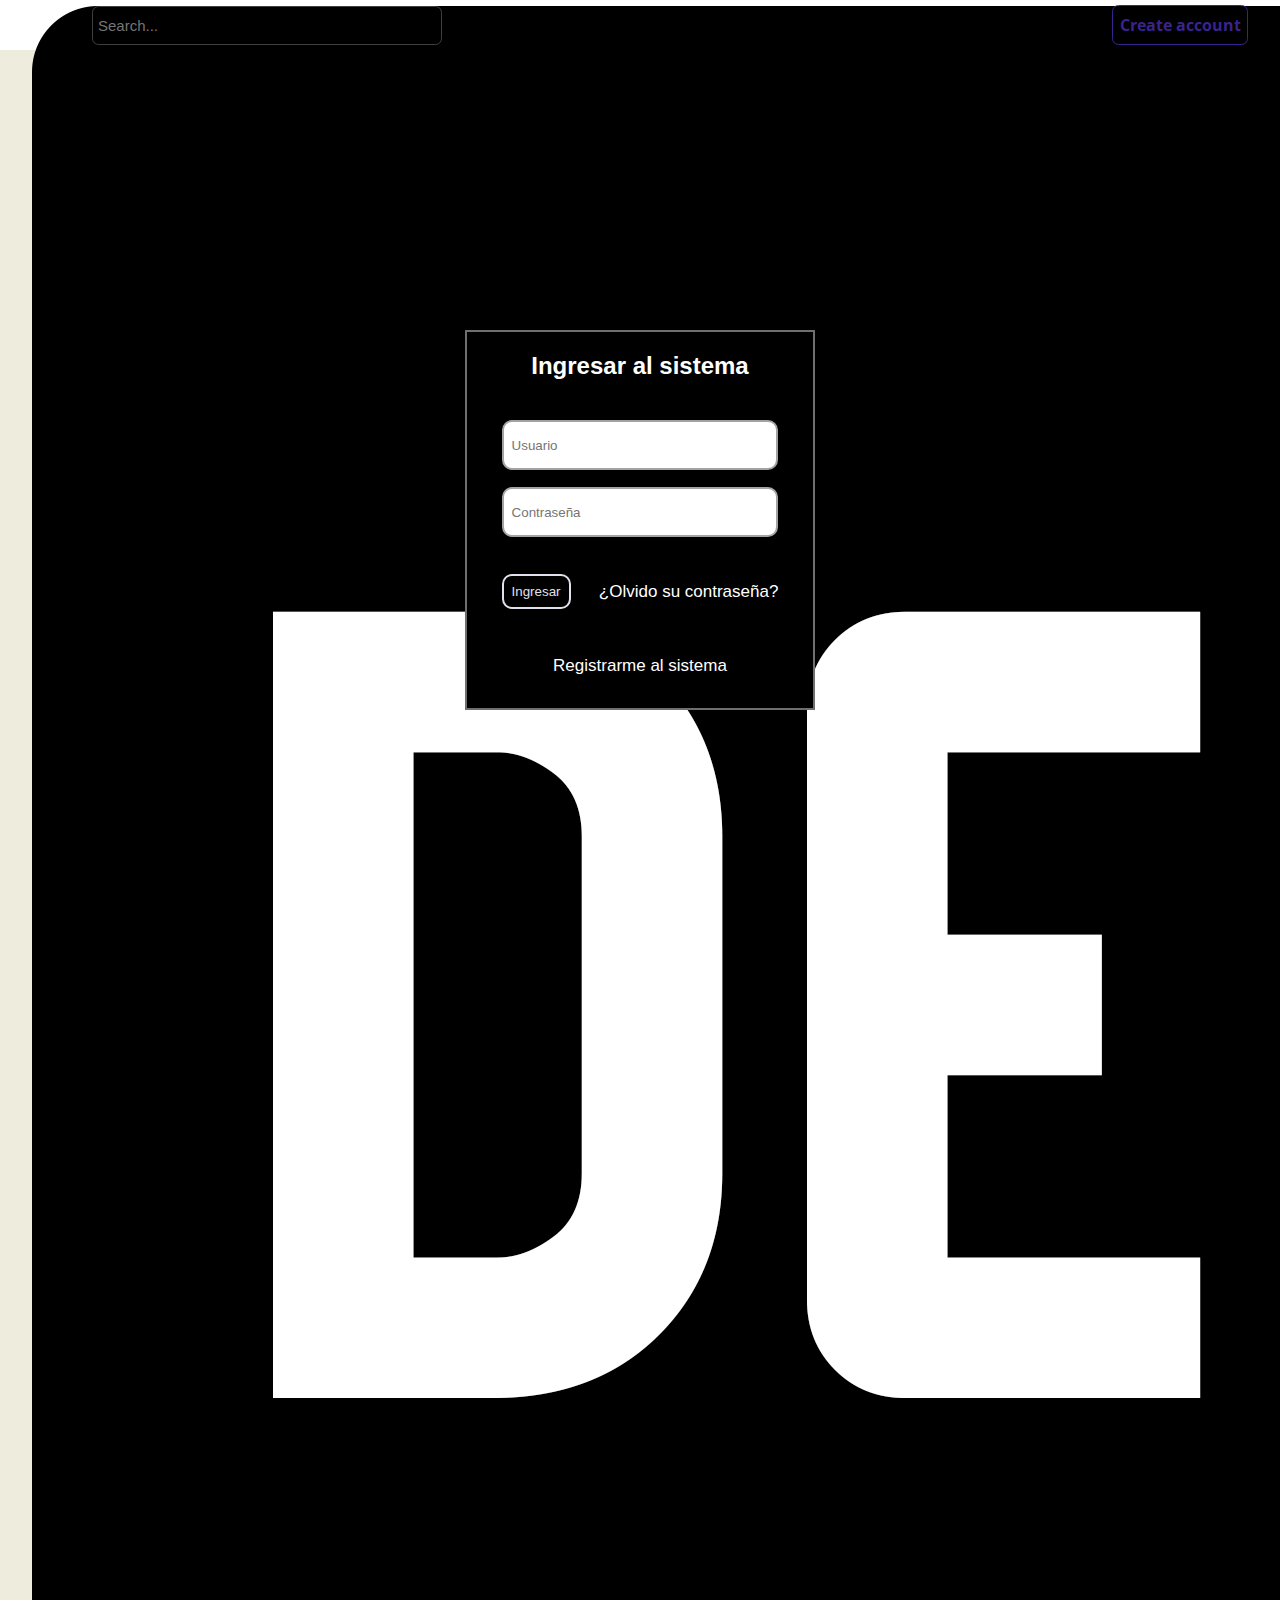
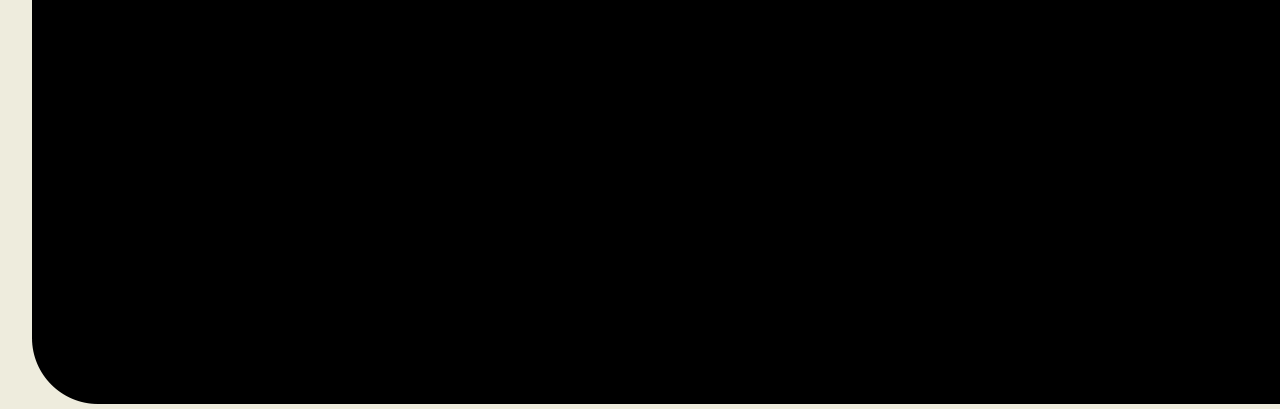
==== Pagina_copia_de_DEV-TO/login/login.html @ 30f9fb93 "3" ====
<!DOCTYPE html>
<html lang="en">
<head>
    <meta charset="UTF-8">
    <meta name="viewport" content="width=device-width, initial-scale=1.0">
    <title>Login</title>
    <link rel="stylesheet" href="style.css">
    <link rel="stylesheet" href="https://cdnjs.cloudflare.com/ajax/libs/font-awesome/6.4.2/css/all.min.css"
    integrity="sha512-z3gLpd7yknf1YoNbCzqRKc4qyor8gaKU1qmn+CShxbuBusANI9QpRohGBreCFkKxLhei6S9CQXFEbbKuqLg0DA=="
    crossorigin="anonymous" referrerpolicy="no-referrer" />
</head>
<body>
   <header class="Header">
        <div class="Header__Box">
            <div class="Header__Nav-icon">
                <i class="fa fa-navicon Header__Hamburguer"></i>
                <a href="../Deskopt/index.html" class="Header__Icon"> <img src="recurso 1.png" alt="Image_icon"> </a>
                <form action="https://www.google.com/search" method="get" target="_blank" class="Header__Search">
                    <input type="text" name="q" placeholder="Search..." class="Header__Navbar">
                    <!-- <button type="submit" class="Header__Button"><img src="recurso search.png" alt="Image_search"></button> -->
                    <button type="submit" class="fa fa-search Header__Button"></button>
                </form>
            </div>    
            <div class="Header__Box--edit">
                <form action="https://www.google.com/search" method="get" target="_blank" class="Header__Search--edit">
                    <input type="text" name="q" placeholder="Search..." class="Header__Navbar--edit">
                    <!-- <button type="submit" class="Header__Button"><img src="recurso search.png" alt="Image_search"></button> -->
                    <button type="submit" class="fa fa-search Header__Button--edit"></button>
                </form>
                <a href="index.html" class="Header__Login">Log in</a>
                <a href="#" class="Header__Register">Create account</a> 
            </div>
        </div>
           
    </header>
    <main class="Contenedor  Contenedor--login">
        <section class="Contenedor__Caja  Contenedor__Caja--login">
            <h2 class="Contenedor__Titulo  Contenedor__Titulo--login ">Ingresar al sistema</h2>
            <form class="Contenedor__Formato " action="/enviar_formulario" method="post">
                <input class="Contenedor__input" type="text" id="usuario" name="usuario" required  placeholder="Usuario"><br>
                <input class="Contenedor__input" type="password" id="contraseña" name="contraseña" required  placeholder="Contraseña"><br>
                <div class="Contenedor__Botones_inferiores  Contenedor__Botones_inferiores--login">
                    <button class="Contenedor__Boton_izquierda">
                        <a href="#" class="Contenedor__Validar  Contenedor__Validar--login">Ingresar</a>
                    </button>
                    <a href="#" class="Contenedor__Boton_derecho  Contenedor__Boton_derecho--login">¿Olvido su contraseña?</a>
                </div>
                <p class=" Contenedor__Rayas">----------------------------------------</p>
                <a href="#" class=" Contenedor__Boton_derecho  Contenedor__Boton_final">Registrarme al sistema</a>
            </form>
        </section>
    </main>
</body>
</html>
---- Pagina_copia_de_DEV-TO/login/style.css ----
@import url('https://fonts.googleapis.com/css?family=Open+Sans');
* {
    box-sizing: border-box;
    margin: 0;
    padding: 0;
}
:root {
    --color-1: rgb(0, 0, 0);
    --color-2: #4c4747;
    --color-3: rgb(255, 255, 255);
    --color-4: #a3a3a3;
    --color-5: #a29ad9;
    --color-6: #a3a3a3ad;
    --color-7: #ffffff;
    --color-8: #e2e0ec;
    --color-9: #a3a3a3;

    --font-open-sans: "Open Sans", sans-serif;
    --radius_1: 5px;
    --radius: 0.4rem;
    --bg-gray: #404040;
    --color-gray-suave:#c6b9b9;
    --color-white: #ffffff;
    --color-black: black;
    --color-beisge:  #eeecdd;
    --color-botons:  #3c74da;
    --primary:#3a238e;
    --color-hover: #7f6dc1;
    --color-transparent: transparent;
    --size-0-02: 0.2rem;
    --size-0-75: 0.75rem;
    --size-1: 1rem;
    --size_1-3: 1.3rem;
    --size-1-5: 1.5rem;
    --size-2: 2rem;
}

body{
    font-family: var(--font-open-sans);
    background: var(--color-beisge);
}

/* Encabezado */
.Header{
    height: 50px;
    width: 100%;
    margin-bottom: 20px;
    display: flex;
    justify-content: center;
    align-items: center;
    background: var(--color-white);
}
.Header__Box{
    width: 65%;
    display: flex;
    justify-content: space-between;
    align-items: center;
}
.Header__Hamburguer{
    display: none;
    position: absolute;
    color: transparent;
}
.Header__Nav-icon{
    display: flex;
}
.Header__Icon{
    height: 35px;    
    width: 40px;
    border-radius: var(--radius);
    cursor: pointer;
}

.Header__Search{
    width: 350px;
    background: var(--color-transparent);
    display: flex;
    align-items: center;
    margin-left: 20px;
    border-radius: var(--radius);
    border: 1px solid var(--bg-gray);
}
.Header__Search--edit, .Header__Navbar--edit, .Header__Button--edit{
    display: none;
}
.Header__Navbar{
    background: var(--color-transparent);
    border: 0;
    outline: none;
    font-size: 15px;
    height: 37px;
    width: 100%;
    padding-left: 5px;
    color: var(--color-white);
}
.Header__Box--edit{
    display: flex;
    align-items: center;
}
.Header__Button{
    font-size: 1.5rem;
    color: var(--color-black);
    cursor: pointer;
    margin-right: 10px;
    background: transparent;
    border: 0;
}

.Header__Login{
    color: var(--color-gray);
    height: 40px;
    text-decoration: none;
    margin-right: 10px;
    font-size: 20px;
    padding: 10px;
    border-radius: var(--size-05);
    display: flex;
    align-items: center;
    justify-content: center;
}
.Header__Login:hover{
    border: var(--primary) solid 1px;
    color: var(--primary);
}
.Header__Register{
    color: var(--primary);
    display: flex ;
    align-items: center;
    justify-content: center;
    padding: var(--radius);
    border: 1px solid var(--primary);
    border-radius: var(--radius);
    text-decoration: none;
    font-weight: bold;
    height: 40px;
}
.Header__Register:hover{
    background: var(--primary);
    color: var(--color-beisge);
}

/* Pagina register */

.Contenedor{
    display: flex;
    justify-content: center;
    align-items: center;
    height: 400px;
    font-family: Arial, Helvetica, sans-serif;
}
.Contenedor__Caja{
    width: 400px;
    height: 580px;
    background: var(--color-1);
    border: var(--color-6) solid 2px;
}

.Contenedor__Titulo{
    display: flex;
    justify-content: center;
    margin-top: 40px;
    color:var(--color-7);
}
.Contenedor__Formato{
    display: flex;
    flex-direction: column;
    width: 80%;
    justify-content: center;
    margin: auto;
    margin-top: 30px;
    font-size: 15px;
    
}
.Contenedor__input{
    border: var(--color-4) solid 2px;
    border-radius: 10px;
    height: 50px;
    margin-top: px;
    padding-left: 8px;
}
.Contenedor__Botones_inferiores{
    display: flex;
    justify-content: space-between;
    margin-top: 8px;
}
.Contenedor__Boton_izquierda{
    background: var(--color-1);
    padding: 8px;
    border: solid var(--color-8) 2px;
    border-radius: 10px;
}
.Contenedor__Validar{
    text-decoration: none;
    color: var(--color-8) ;
}
.Contenedor__Boton_derecho{
    text-decoration: none;
    display: flex;
    align-items: center;
    font-size: 17px;
    color: var(--color-9);
}

/* Pagina Login */
.Contenedor--login{
    display: flex;
    justify-content: center;
    align-items: center;
    height: 900px;
    font-family: Arial, Helvetica, sans-serif;
}
.Contenedor__Caja--login{
    width: 350px;
    height: 380px;
    background: var(--color-1);
    border: var(--color-6) solid 2px;
}
.Contenedor__Titulo--login{
    display: flex;
    justify-content: center;
    margin-top: 20px;
    margin-bottom: 40px;
    color:var(--color-7);
}
.Contenedor__Botones_inferiores--login{
    display: flex;
    justify-content: space-between;
    margin-top: 20px;
}

.Contenedor__Validar--login{
    text-decoration: none;
}
.Contenedor__Boton_derecho--login{
    color: var(--color-7);
}
.Contenedor__Rayas{
    display: flex;
    justify-content: center;
    margin-top: 20px;
    text-decoration: none   
}
.Contenedor__Boton_final{
    display: flex;
    justify-content: center;
    color: var(--color-7);
    margin-top: 10px;
}
/* Contenido pagina olvido su contraseña */
.Contenedor__Caja--recuperar{
    height: 260px;
}
.Contenedor__Titulo--recuperar{
    margin-top: 45px;
}




@media (max-width: 1800px){
    .Header__Box{
        width: 70%;
    }
}
@media (max-width: 1700px){
    .Header__Box{
        width: 75%;
    }
}
@media (max-width: 1600px){
    .Header__Box{
        width: 80%;
    }
}
@media (max-width: 1500px){
    .Header__Box{
        width: 85%;
    }
}
@media (max-width: 1400px){
    .Header__Box{
        width: 90%;
    }
}
@media (max-width: 1300px){
    .Header__Box{
        width: 95%;
    }
}
@media (max-width: 1030px) {
    .Header__Box{
        width: 98%;
    }
  }


@media(max-width:750px){
    .Header__Login, .Header__Navbar, .Header__Search, aside,  .Header__Search--edit {
        display: none;
    }
    .Header__Hamburguer{
        display: block;
        font-size: var(--size-0-75);
        color: var(--color-black);
        position: relative;
        top: 5px;
        margin-left:10px;
        margin-right:20px;
    }
    .Header__Box--edit{
        display: flex;
    }
    .Header__Search--edit {
        display: flex;
        border: 0;
    }
    .Header__Button--edit{
        background: transparent;
        border: 0;
        margin-right: 10px;
    }
}
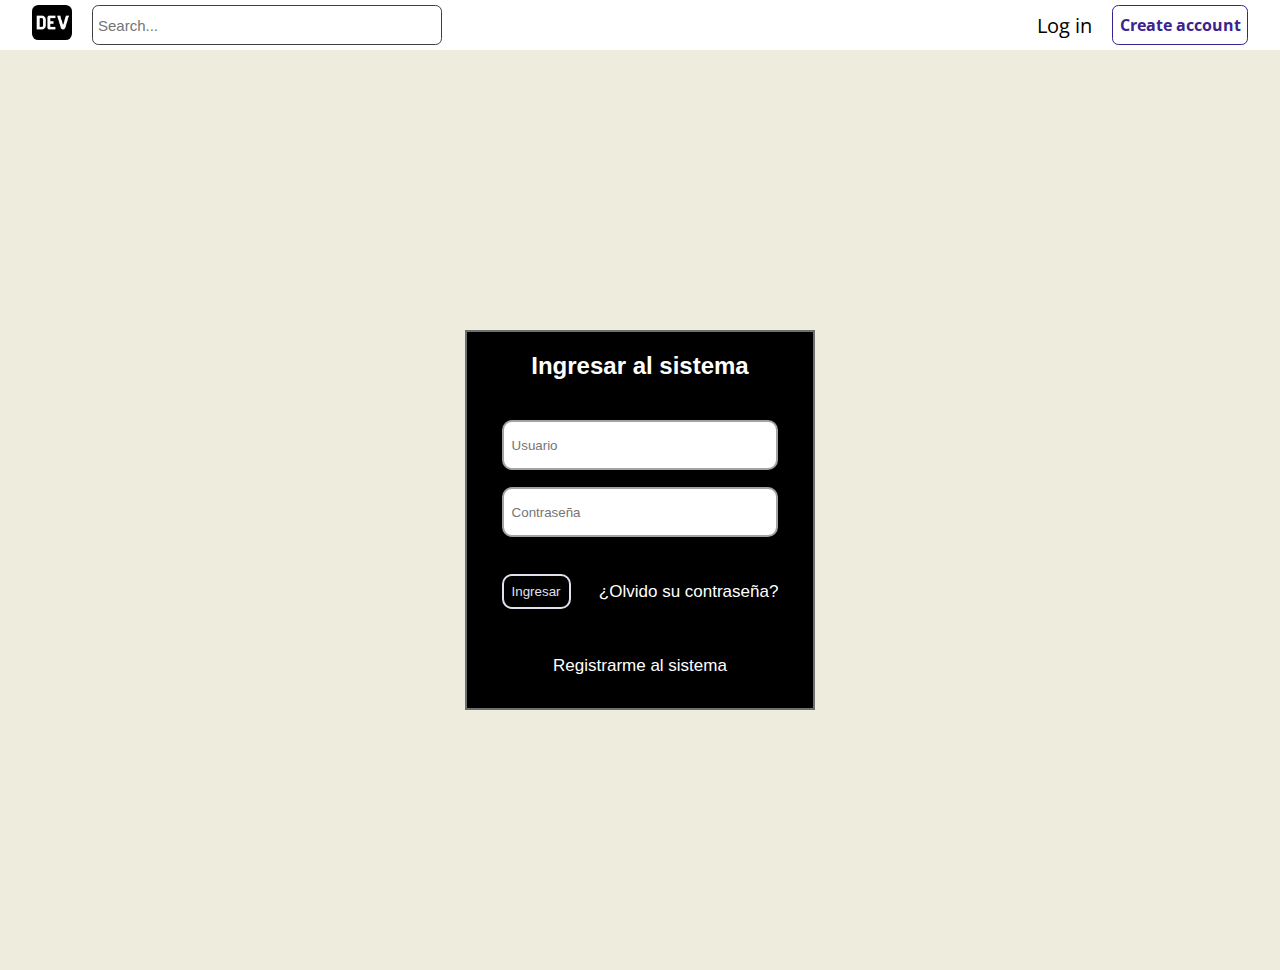
==== commit 598f324e: "2" ====
--- a/Pagina_copia_de_DEV-TO/login/login.html
+++ b/Pagina_copia_de_DEV-TO/login/login.html
@@ -27,7 +27,7 @@
                     <!-- <button type="submit" class="Header__Button"><img src="recurso search.png" alt="Image_search"></button> -->
                     <button type="submit" class="fa fa-search Header__Button--edit"></button>
                 </form>
-                <a href="index.html" class="Header__Login">Log in</a>
+                <a href="#" class="Header__Login">Log in</a>
                 <a href="#" class="Header__Register">Create account</a> 
             </div>
         </div>
@@ -43,7 +43,7 @@
                     <button class="Contenedor__Boton_izquierda">
                         <a href="#" class="Contenedor__Validar  Contenedor__Validar--login">Ingresar</a>
                     </button>
-                    <a href="#" class="Contenedor__Boton_derecho  Contenedor__Boton_derecho--login">¿Olvido su contraseña?</a>
+                    <a href="olvido_contraseña.html" class="Contenedor__Boton_derecho  Contenedor__Boton_derecho--login">¿Olvido su contraseña?</a>
                 </div>
                 <p class=" Contenedor__Rayas">----------------------------------------</p>
                 <a href="#" class=" Contenedor__Boton_derecho  Contenedor__Boton_final">Registrarme al sistema</a>
--- a/Pagina_copia_de_DEV-TO/login/style.css
+++ b/Pagina_copia_de_DEV-TO/login/style.css
@@ -64,7 +64,7 @@
 .Header__Nav-icon{
     display: flex;
 }
-.Header__Icon{
+.Header__Icon img{
     height: 35px;    
     width: 40px;
     border-radius: var(--radius);
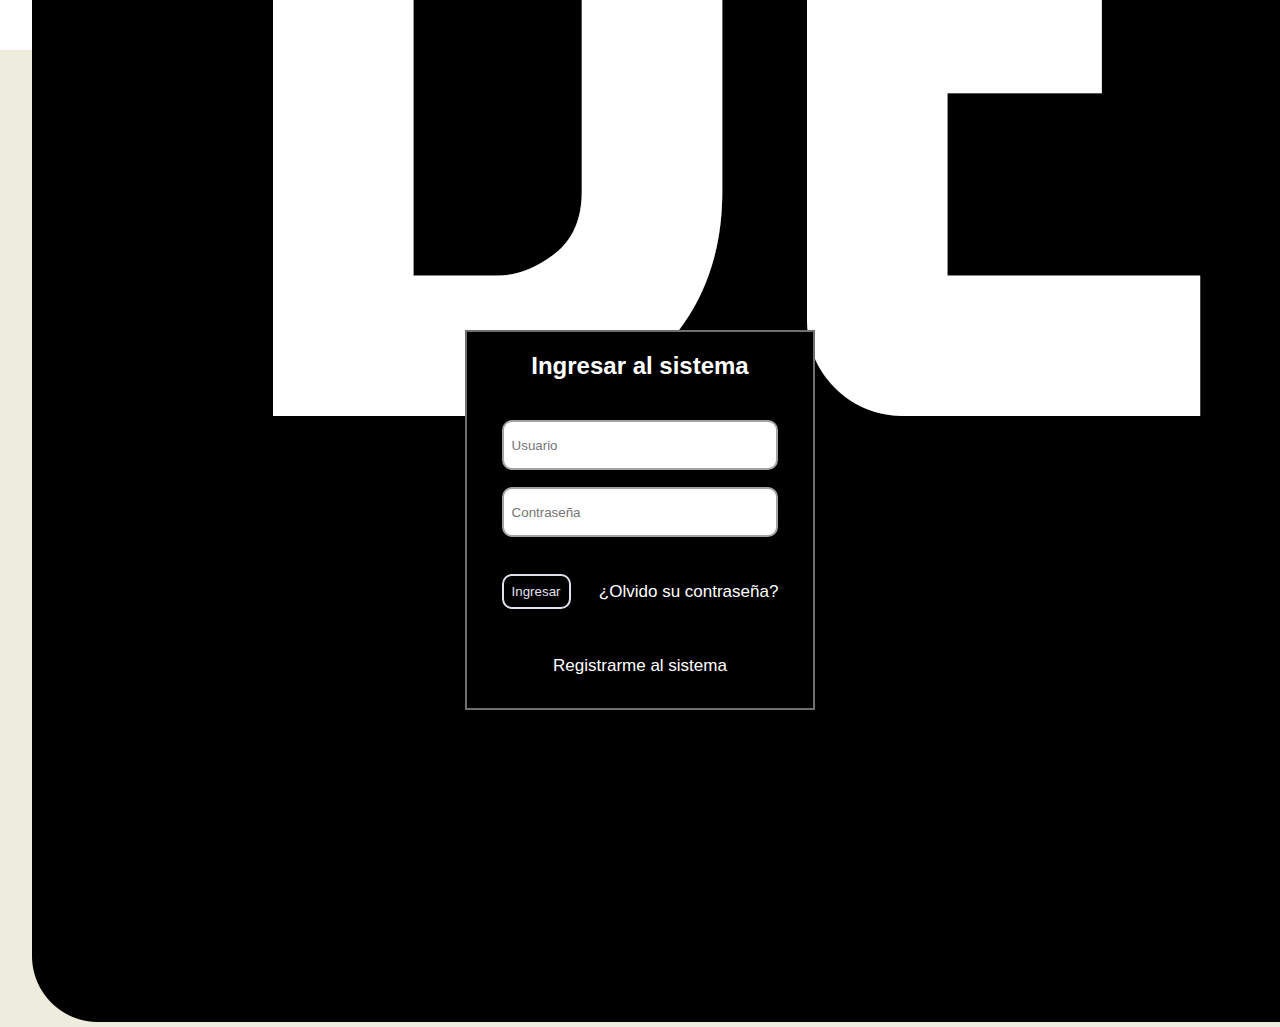
==== commit a1b141a7: "1" ====
--- a/Pagina_copia_de_DEV-TO/login/login.html
+++ b/Pagina_copia_de_DEV-TO/login/login.html
@@ -14,7 +14,7 @@
         <div class="Header__Box">
             <div class="Header__Nav-icon">
                 <i class="fa fa-navicon Header__Hamburguer"></i>
-                <a href="../Deskopt/index.html" class="Header__Icon"> <img src="recurso 1.png" alt="Image_icon"> </a>
+                <a href="../Deskopt/index.html" > <img src="recurso 1.png" alt="Image_icon" class="Header__Icon"> </a>
                 <form action="https://www.google.com/search" method="get" target="_blank" class="Header__Search">
                     <input type="text" name="q" placeholder="Search..." class="Header__Navbar">
                     <!-- <button type="submit" class="Header__Button"><img src="recurso search.png" alt="Image_search"></button> -->
@@ -27,7 +27,7 @@
                     <!-- <button type="submit" class="Header__Button"><img src="recurso search.png" alt="Image_search"></button> -->
                     <button type="submit" class="fa fa-search Header__Button--edit"></button>
                 </form>
-                <a href="#" class="Header__Login">Log in</a>
+                <a href="login.html" class="Header__Login">Log in</a>
                 <a href="#" class="Header__Register">Create account</a> 
             </div>
         </div>
@@ -43,7 +43,7 @@
                     <button class="Contenedor__Boton_izquierda">
                         <a href="#" class="Contenedor__Validar  Contenedor__Validar--login">Ingresar</a>
                     </button>
-                    <a href="olvido_contraseña.html" class="Contenedor__Boton_derecho  Contenedor__Boton_derecho--login">¿Olvido su contraseña?</a>
+                    <a href="#" class="Contenedor__Boton_derecho  Contenedor__Boton_derecho--login">¿Olvido su contraseña?</a>
                 </div>
                 <p class=" Contenedor__Rayas">----------------------------------------</p>
                 <a href="#" class=" Contenedor__Boton_derecho  Contenedor__Boton_final">Registrarme al sistema</a>
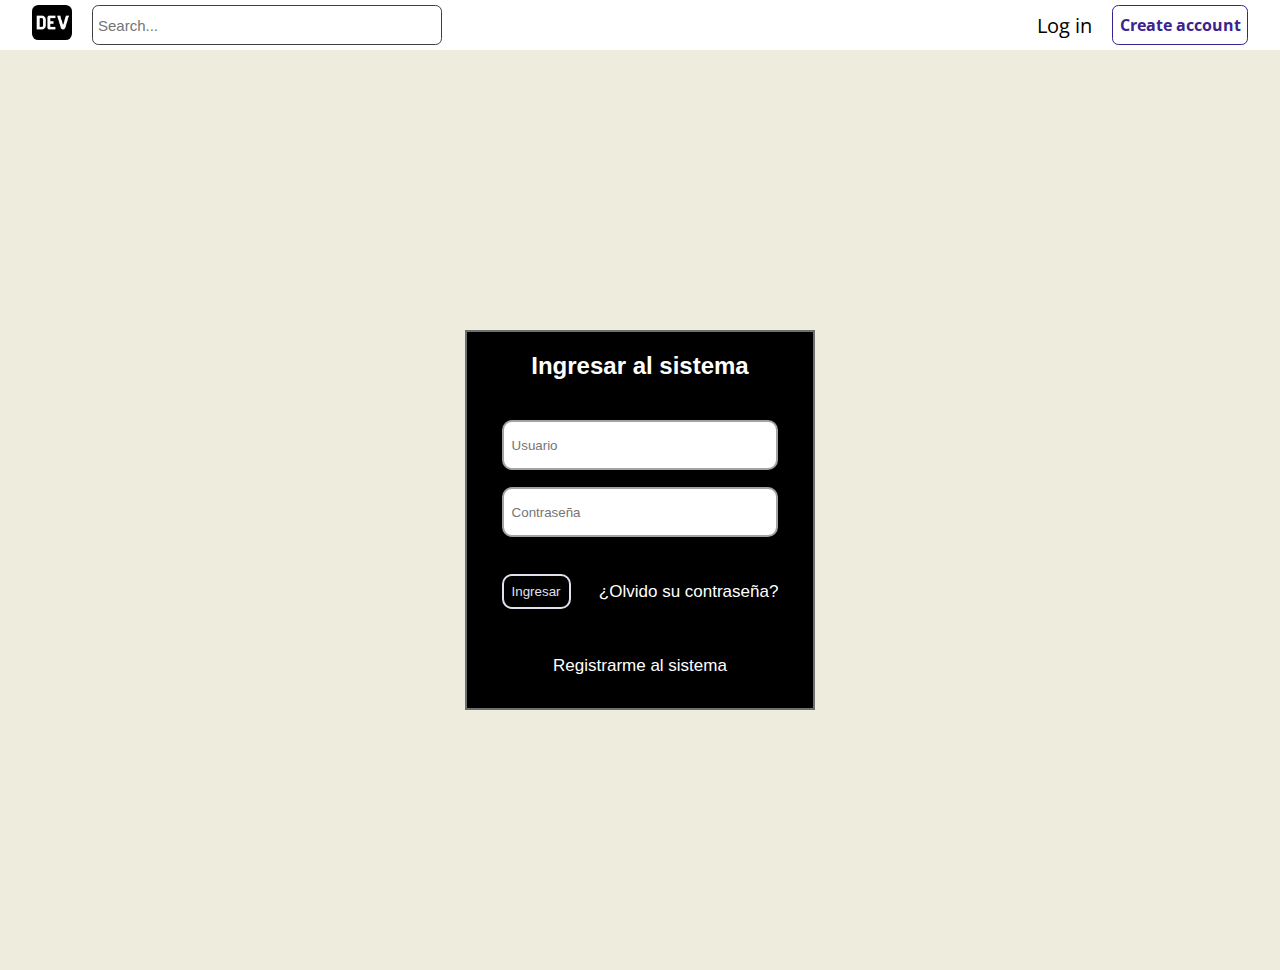
==== commit 1cfcdf3a: "1" ====
--- a/Pagina_copia_de_DEV-TO/login/login.html
+++ b/Pagina_copia_de_DEV-TO/login/login.html
@@ -14,7 +14,7 @@
         <div class="Header__Box">
             <div class="Header__Nav-icon">
                 <i class="fa fa-navicon Header__Hamburguer"></i>
-                <a href="../Deskopt/index.html" > <img src="recurso 1.png" alt="Image_icon" class="Header__Icon"> </a>
+                <a href="../Deskopt/index.html" class="Header__Icon"> <img src="recurso 1.png" alt="Image_icon"> </a>
                 <form action="https://www.google.com/search" method="get" target="_blank" class="Header__Search">
                     <input type="text" name="q" placeholder="Search..." class="Header__Navbar">
                     <!-- <button type="submit" class="Header__Button"><img src="recurso search.png" alt="Image_search"></button> -->
@@ -43,7 +43,7 @@
                     <button class="Contenedor__Boton_izquierda">
                         <a href="#" class="Contenedor__Validar  Contenedor__Validar--login">Ingresar</a>
                     </button>
-                    <a href="#" class="Contenedor__Boton_derecho  Contenedor__Boton_derecho--login">¿Olvido su contraseña?</a>
+                    <a href="olvido_contraseña.html" class="Contenedor__Boton_derecho  Contenedor__Boton_derecho--login">¿Olvido su contraseña?</a>
                 </div>
                 <p class=" Contenedor__Rayas">----------------------------------------</p>
                 <a href="#" class=" Contenedor__Boton_derecho  Contenedor__Boton_final">Registrarme al sistema</a>
